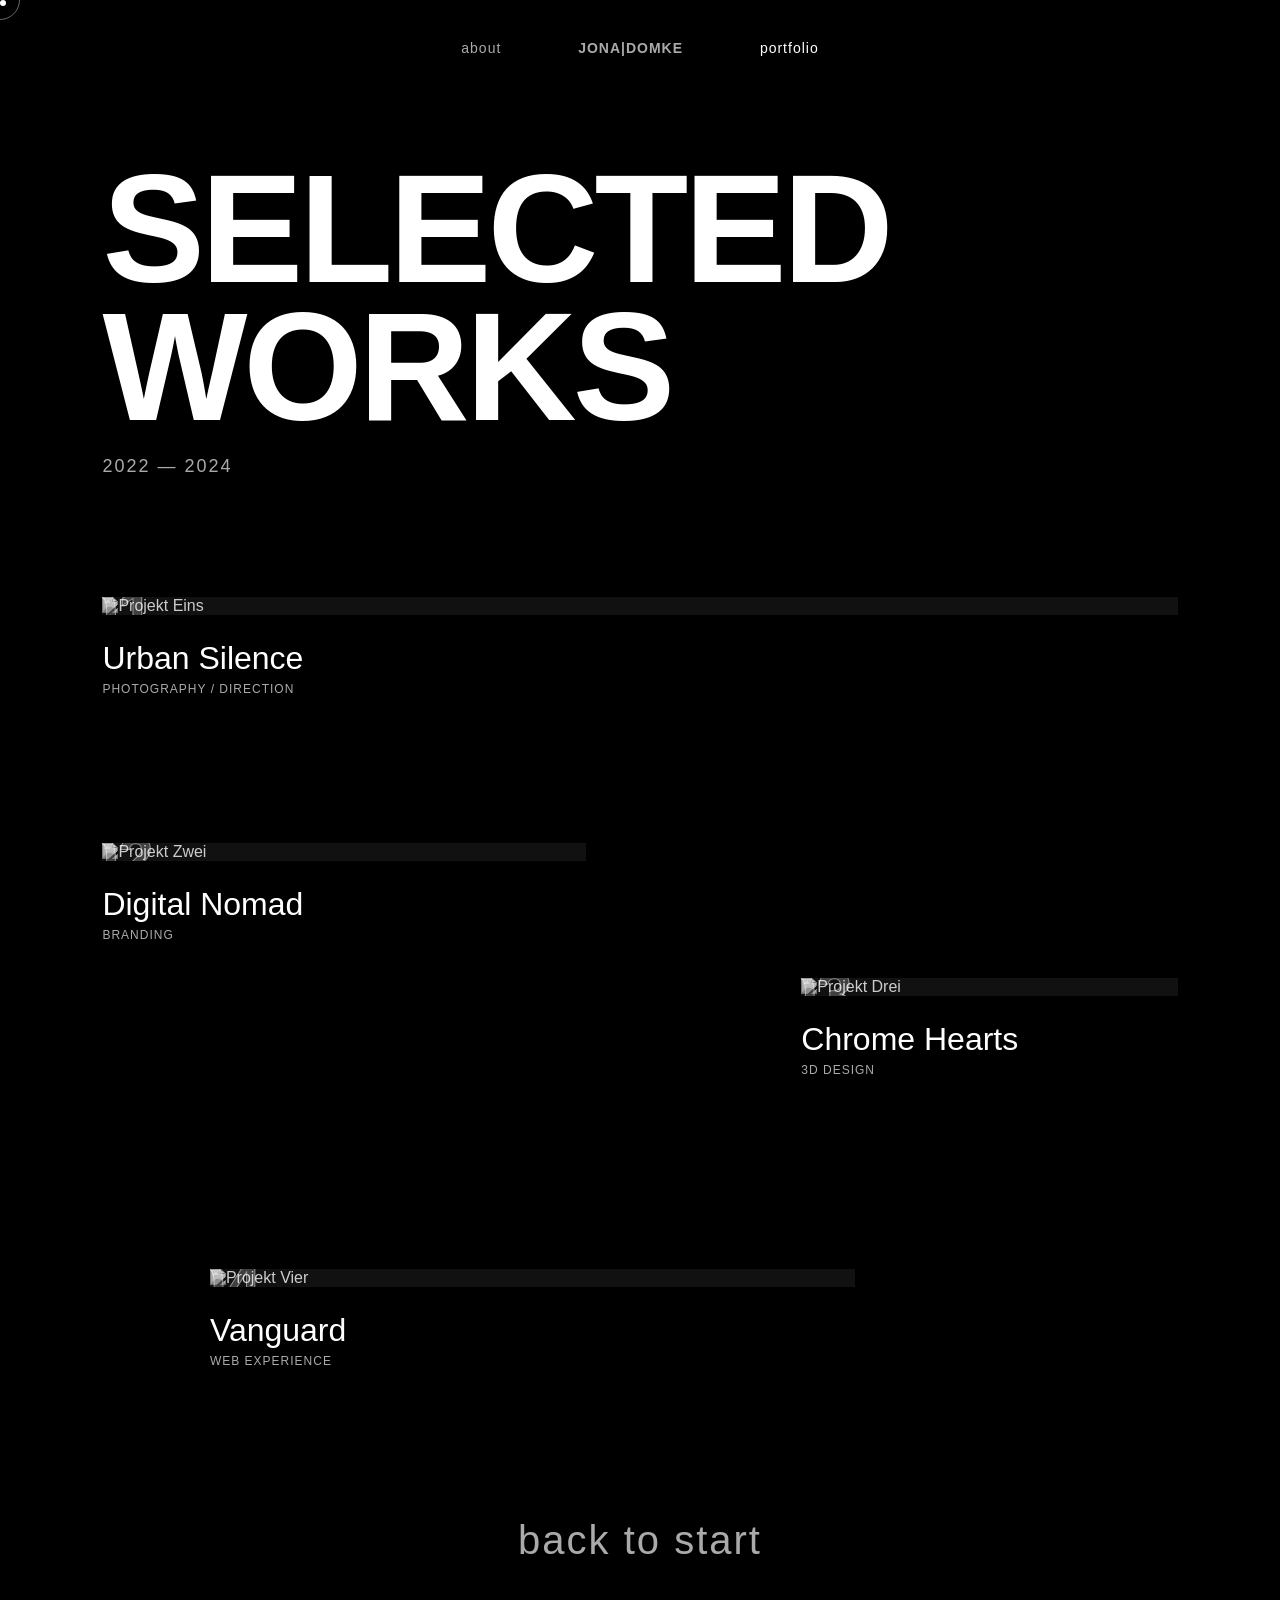
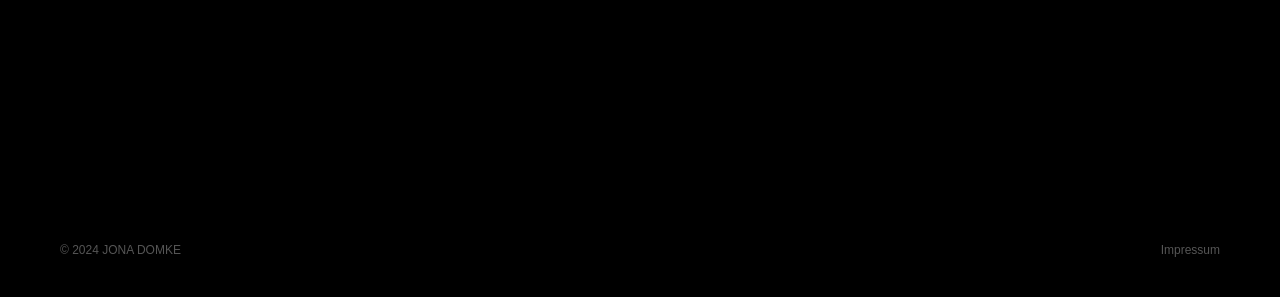
==== portfolio.html @ f8e81e0c "Add files via upload" ====
<!DOCTYPE html>
<html lang="de">
<head>
    <meta charset="UTF-8">
    <meta name="viewport" content="width=device-width, initial-scale=1.0">
    <title>PORTFOLIO | JONA DOMKE</title>
    <link rel="stylesheet" href="https://use.typekit.net/lhr6ouv.css">
    <link rel="stylesheet" href="style-portfolio.css">
</head>
<body>

    <div class="cursor-dot"></div>
    <div class="cursor-ring"></div>

    <header>
        <nav>
            <a href="index.html">about</a>
            <a href="index.html" class="small-logo">JONA|DOMKE</a>
            <a href="#" class="active">portfolio</a>
        </nav>
    </header>

    <main class="portfolio-main">
        <section class="portfolio-header">
            <h1 class="fade-in">Selected<br>Works</h1>
            <p class="subtitle fade-in">2022 — 2024</p>
        </section>

        <div class="work-grid">
            <div class="work-item wide fade-in">
                <div class="work-image-wrapper">
                    <img src="https://picsum.photos/1200/800?random=10" alt="Projekt Eins">
                    <span class="work-number">01</span>
                </div>
                <div class="work-info">
                    <h2>Urban Silence</h2>
                    <p>Photography / Direction</p>
                </div>
            </div>

            <div class="work-item tall left fade-in">
                <div class="work-image-wrapper">
                    <img src="https://picsum.photos/800/1200?random=11" alt="Projekt Zwei">
                    <span class="work-number">02</span>
                </div>
                <div class="work-info">
                    <h2>Digital Nomad</h2>
                    <p>Branding</p>
                </div>
            </div>

            <div class="work-item small right fade-in">
                <div class="work-image-wrapper">
                    <img src="https://picsum.photos/800/800?random=12" alt="Projekt Drei">
                    <span class="work-number">03</span>
                </div>
                <div class="work-info">
                    <h2>Chrome Hearts</h2>
                    <p>3D Design</p>
                </div>
            </div>

            <div class="work-item standard fade-in">
                <div class="work-image-wrapper">
                    <img src="https://picsum.photos/1000/600?random=13" alt="Projekt Vier">
                    <span class="work-number">04</span>
                </div>
                <div class="work-info">
                    <h2>Vanguard</h2>
                    <p>Web Experience</p>
                </div>
            </div>
        </div>

        <section class="portfolio-footer-cta">
            <a href="index.html" class="back-home-link">back to start</a>
        </section>
    </main>

    <footer>
        <p>&copy; 2024 JONA DOMKE</p>
        <a href="#">Impressum</a>
    </footer>

    <script src="script-portfolio.js"></script>
</body>
</html>
---- style-portfolio.css ----
:root {
    --bg-color: #000;
    --text-color: #fff;
    --accent-color: #aaa;
    --font-main: "monotalic", sans-serif;
}

/* 1. Globales Setup & Konsistenz */
* {
    margin: 0;
    padding: 0;
    box-sizing: border-box;
}

html, body {
    background-color: var(--bg-color);
    color: var(--text-color);
    font-family: var(--font-main);
    overflow-x: hidden;
    scrollbar-width: none;
}

body::-webkit-scrollbar { display: none !important; }

/* 2. Header & Footer (identisch zur Hauptseite) */
header { 
    position: fixed; 
    top: 0; width: 100%; 
    padding: clamp(20px, 4vw, 40px) clamp(20px, 5vw, 60px); 
    display: flex; justify-content: center; 
    z-index: 100; pointer-events: none; 
}

header nav { 
    display: flex; align-items: center;
    gap: clamp(20px, 6vw, 80px); 
    font-size: clamp(12px, 1.2vw, 14px); 
    letter-spacing: 1px; pointer-events: auto;
}

header nav a { color: var(--accent-color) !important; text-decoration: none; transition: color 0.3s ease; cursor: none; }
header nav a.active, header nav a:hover { color: #fff !important; }

.small-logo { font-weight: 700; white-space: nowrap; }

footer { 
    width: 100%; 
    padding: 80px clamp(20px, 5vw, 60px) 40px; 
    display: flex; justify-content: space-between; 
    align-items: center; 
}
footer p, footer a { color: #555 !important; font-size: clamp(10px, 1vw, 12px); text-decoration: none; cursor: none; }

/* 3. Portfolio Header */
.portfolio-main {
    padding: 160px clamp(20px, 8vw, 120px) 100px;
}

.portfolio-header {
    margin-bottom: 120px;
}

.portfolio-header h1 {
    font-size: clamp(60px, 12vw, 180px);
    line-height: 0.9;
    font-weight: 700;
    letter-spacing: -4px;
    text-transform: uppercase;
}

.subtitle {
    font-size: clamp(14px, 1.5vw, 18px);
    color: var(--accent-color);
    margin-top: 20px;
    letter-spacing: 2px;
}

/* 4. Asymmetrisches Work Grid */
.work-grid {
    display: flex;
    flex-wrap: wrap;
    gap: 15vw 5vw; /* Großer vertikaler Abstand für den Editorial Look */
    align-items: flex-start;
}

.work-item {
    position: relative;
    display: flex;
    flex-direction: column;
    transition: transform 0.6s cubic-bezier(0.16, 1, 0.3, 1);
}

/* Bild-Container mit sanftem Zoom-Effekt beim Hover */
.work-image-wrapper {
    position: relative;
    overflow: hidden;
    background: #111;
}

.work-item img {
    width: 100%;
    height: auto;
    display: block;
    filter: grayscale(100%) brightness(0.8);
    transition: all 0.8s cubic-bezier(0.16, 1, 0.3, 1);
}

.work-item:hover img {
    filter: grayscale(0%) brightness(1);
    transform: scale(1.05);
}

/* Der Twist: Die Projektnummern schneiden das Bild */
.work-number {
    position: absolute;
    top: -20px;
    left: -20px;
    font-size: clamp(40px, 5vw, 80px);
    font-weight: 700;
    z-index: 2;
    color: rgba(255, 255, 255, 0.2);
    -webkit-text-stroke: 1px rgba(255, 255, 255, 0.5);
    pointer-events: none;
}

.work-info {
    margin-top: 25px;
}

.work-info h2 {
    font-size: clamp(20px, 2.5vw, 32px);
    font-weight: 500;
    margin-bottom: 5px;
}

.work-info p {
    font-size: 12px;
    color: var(--accent-color);
    text-transform: uppercase;
    letter-spacing: 1px;
}

/* Spezifische Größen für das Editorial Raster */
.work-item.wide { width: 100%; }
.work-item.tall { width: 45%; margin-top: -5vh; } /* Hochkant leicht versetzt */
.work-item.small { width: 35%; margin-left: auto; margin-top: 10vh; } /* Kleines Bild nach rechts geschoben */
.work-item.standard { width: 60%; margin-left: 10%; }

/* 5. Back to Start CTA */
.portfolio-footer-cta {
    margin: 150px 0 100px;
    text-align: center;
}

.back-home-link {
    font-size: clamp(24px, 5vw, 40px);
    color: var(--accent-color);
    text-decoration: none;
    letter-spacing: 2px;
    transition: all 0.4s ease;
    cursor: none;
}

.back-home-link:hover {
    color: #fff;
    letter-spacing: 8px;
}

/* 6. Custom Cursor (identisch zur Hauptseite) */
.cursor-dot, .cursor-ring { position: fixed; top: 0; left: 0; border-radius: 50%; pointer-events: none; z-index: 1000; }
.cursor-dot { width: 6px; height: 6px; background: #fff; }
.cursor-ring { width: 40px; height: 40px; border: 1px solid rgba(255, 255, 255, 0.4); transition: width 0.3s, height 0.3s; }

/* 7. Animationen */
.fade-in {
    opacity: 0;
    transform: translateY(30px);
    transition: all 1s ease-out;
}

.fade-in.visible {
    opacity: 1;
    transform: translateY(0);
}

/* Mobile Adjustments */
@media (max-width: 768px) {
    .work-item.wide, .work-item.tall, .work-item.small, .work-item.standard {
        width: 100% !important;
        margin-left: 0 !important;
        margin-top: 0 !important;
    }
    .portfolio-main { padding-top: 120px; }
    .work-grid { gap: 60px; }
}
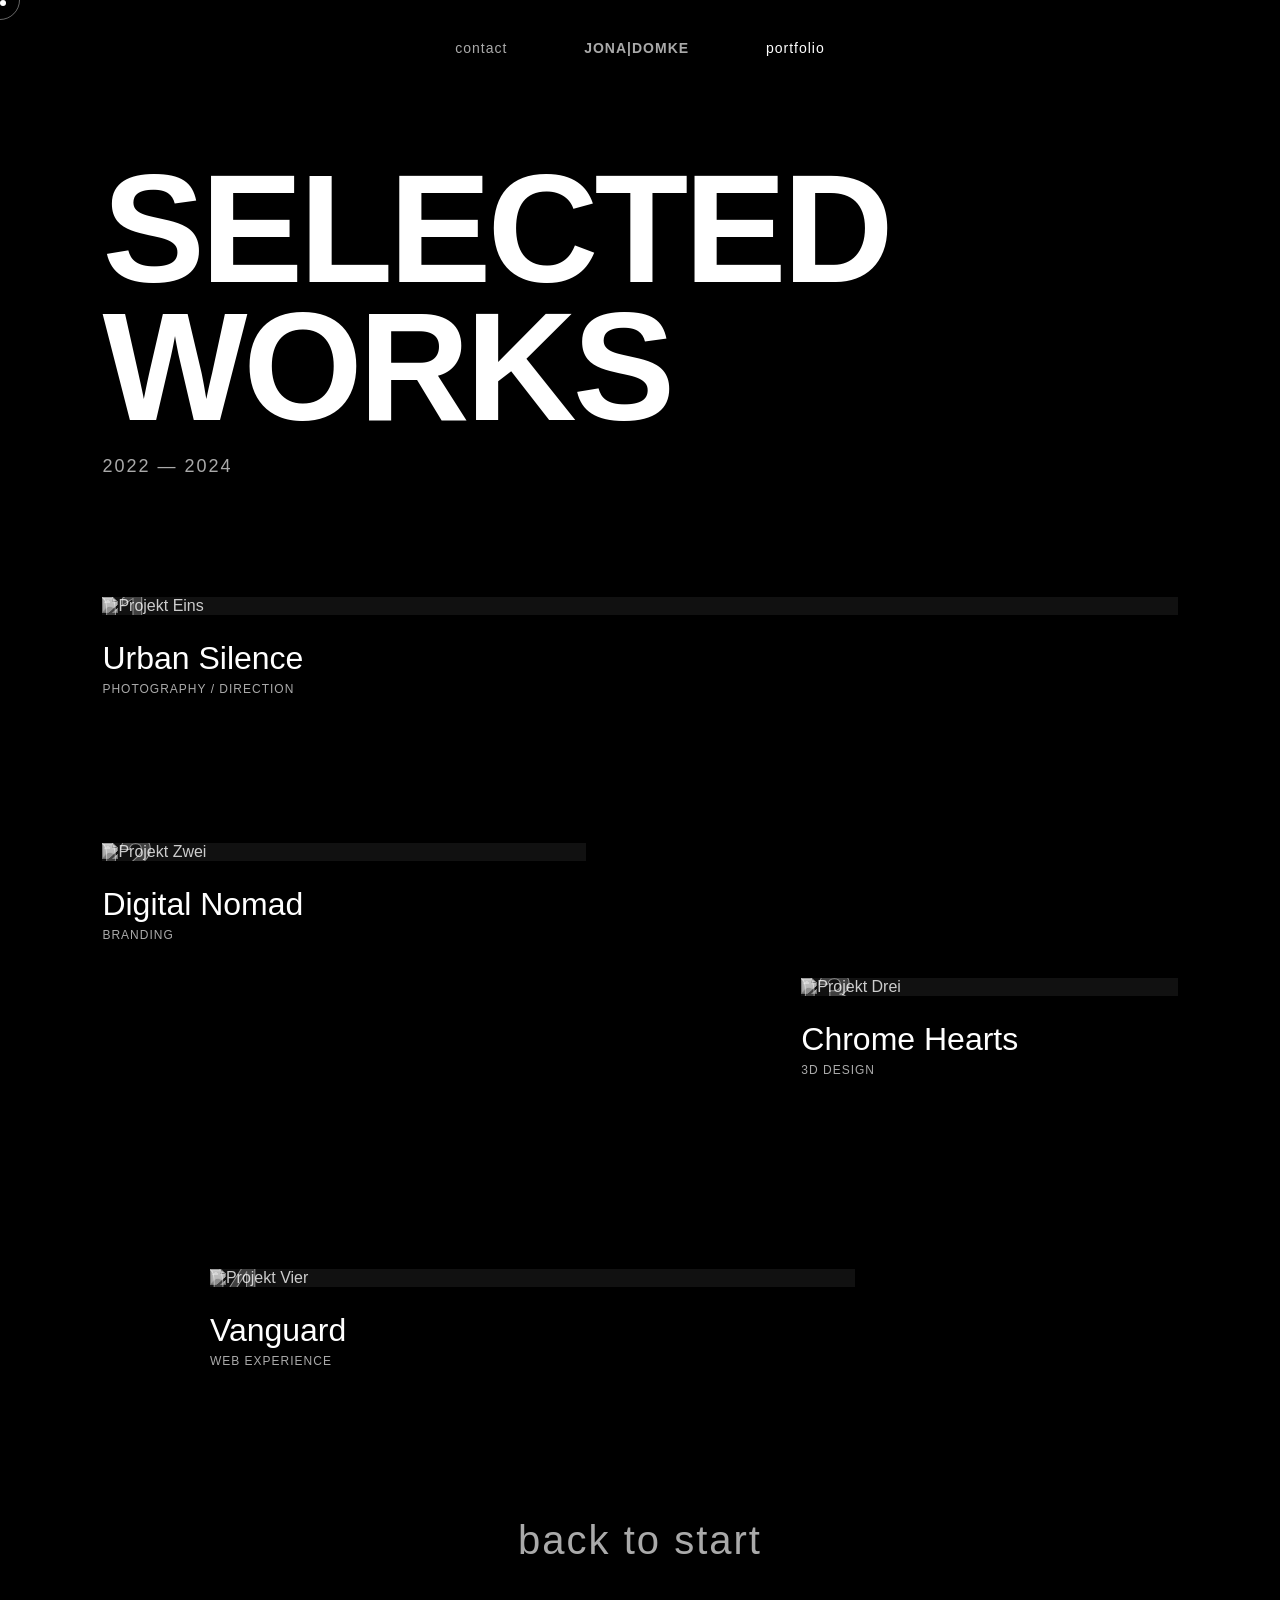
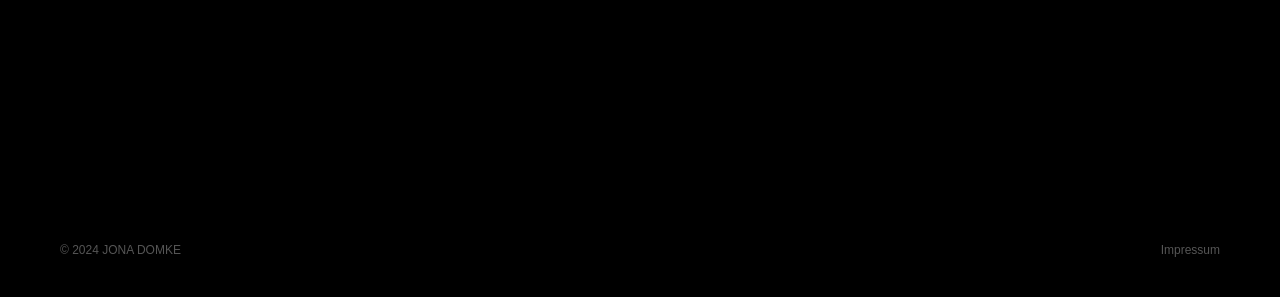
==== commit 0d32d3cf: "Update navigation links in portfolio.html" ====
--- a/portfolio.html
+++ b/portfolio.html
@@ -14,7 +14,7 @@
 
     <header>
         <nav>
-            <a href="index.html">about</a>
+            <a href="contact.html">contact</a>
             <a href="index.html" class="small-logo">JONA|DOMKE</a>
             <a href="#" class="active">portfolio</a>
         </nav>
@@ -84,4 +84,4 @@
 
     <script src="script-portfolio.js"></script>
 </body>
-</html>+</html>
